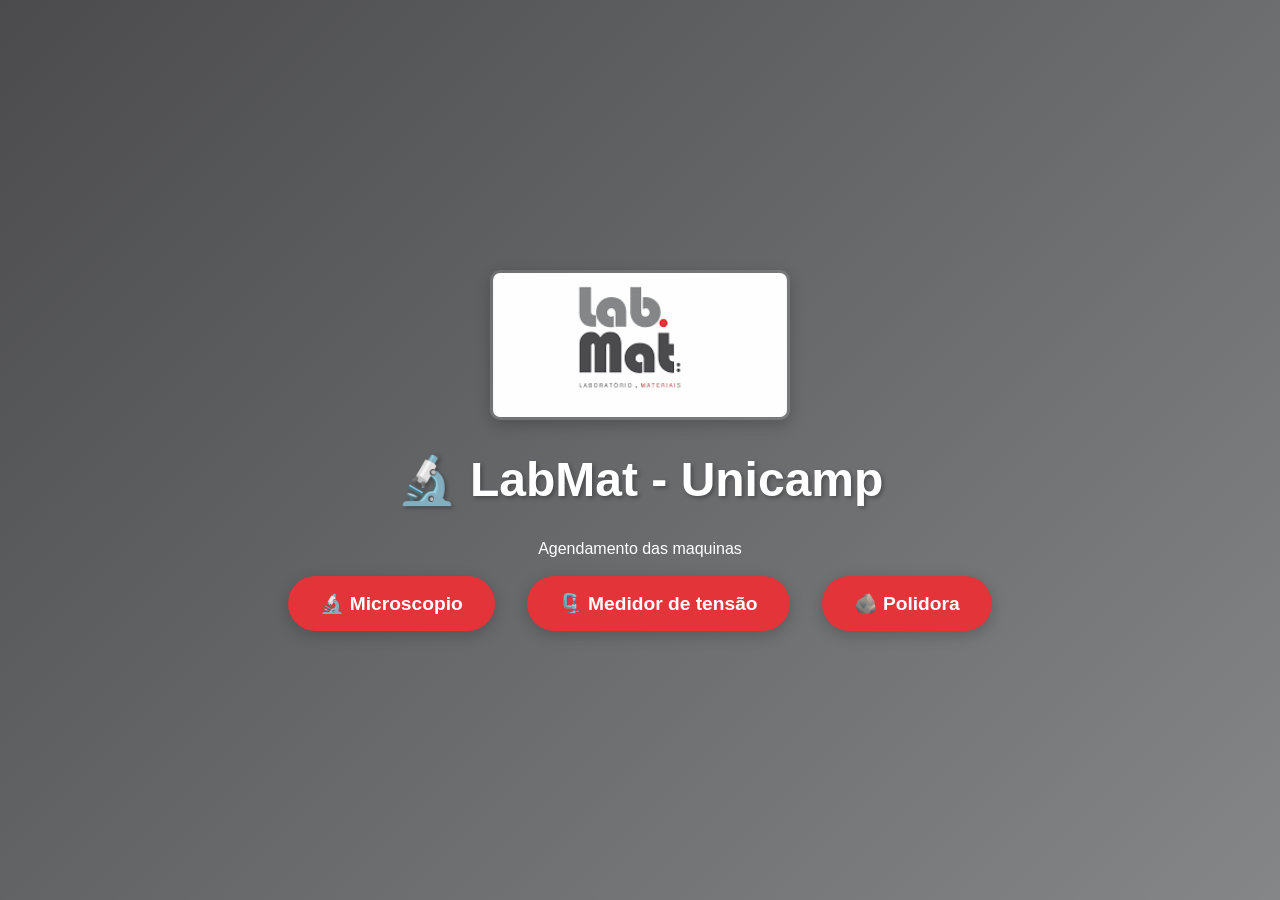
==== Agendamentos.html @ d1108b52 "Add files via upload" ====
<!DOCTYPE html>
<html lang="pt-BR">
<head>
    <meta charset="UTF-8">
    <meta name="viewport" content="width=device-width, initial-scale=1.0">
    <title>LabMat</title>
    <link rel="icon" type="image/png" href="LogoUnicamp.png">
    <link rel="stylesheet" href="style.css">
</head>
<body>
    <img src="LabMat.png" 
         alt="Logo LabMat" 
         class="hero-image">
    
    <h1>🔬 LabMat - Unicamp</h1>

    <p>
        Agendamento das maquinas
    </p><br>
    
    <div class="buttons-container">
        <a href="https://calendar.app.google/U7d15gsZuzAnmKX79" target="_blank" class="btn btn-primary">
            🔬 Microscopio
        </a>
        <a href="https://calendar.app.google/U7d15gsZuzAnmKX79" target="_blank" class="btn btn-primary">
            🗜️ Medidor de tensão
        </a>
        <a href="https://calendar.app.google/U7d15gsZuzAnmKX79" target="_blank" class="btn btn-primary">
            🪨 Polidora
        </a>
    </div>
</body>
</html>
---- style.css ----
* {
    margin: 0;
    padding: 0;
    box-sizing: border-box;
}

body {
    font-family: 'Arial', sans-serif;
    background: linear-gradient(135deg, #4B4B4D 0%, #848688 100%);
    min-height: 100vh;
    display: flex;
    flex-direction: column;
    justify-content: center;
    align-items: center;
    color: white;
}

/* Imagem RETANGULAR - SIMPLES */
.hero-image {
    width: 300px;
    height: 150px;
    border-radius: 10px;
    margin-bottom: 2rem;
    box-shadow: 0 5px 15px rgba(0,0,0,0.2);
    border: 3px solid rgba(255,255,255,0.1);
    object-fit: cover;
}

h1 {
    font-size: 3rem;
    margin-bottom: 2rem;
    text-align: center;
    text-shadow: 2px 2px 4px rgba(0,0,0,0.3);
}

.buttons-container {
    display: flex;
    gap: 2rem;
    flex-wrap: wrap;
    justify-content: center;
}

.btn {
    padding: 1rem 2rem;
    font-size: 1.2rem;
    font-weight: bold;
    border: none;
    border-radius: 50px;
    cursor: pointer;
    transition: all 0.3s ease;
    text-decoration: none;
    display: inline-block;
    text-align: center;
    box-shadow: 0 4px 15px rgba(0,0,0,0.2);
}

.btn-primary {
    background: #E33439;
    color: white;
}

.btn-primary:hover {
    background: #E1101A;
    transform: translateY(-3px);
    box-shadow: 0 6px 20px rgba(0,0,0,0.3);
}

.btn-secondary {
    background: #4ecdc4;
    color: white;
}

.btn-secondary:hover {
    background: #45b7aa;
    transform: translateY(-3px);
    box-shadow: 0 6px 20px rgba(0,0,0,0.3);
}

@media (max-width: 768px) {
    .hero-image {
        width: 500px;
        height: 250px;
    }
    
    h1 {
        font-size: 2rem;
    }
    
    .buttons-container {
        flex-direction: column;
        align-items: center;
    }
    
    .btn {
        width: 250px;
    }
}
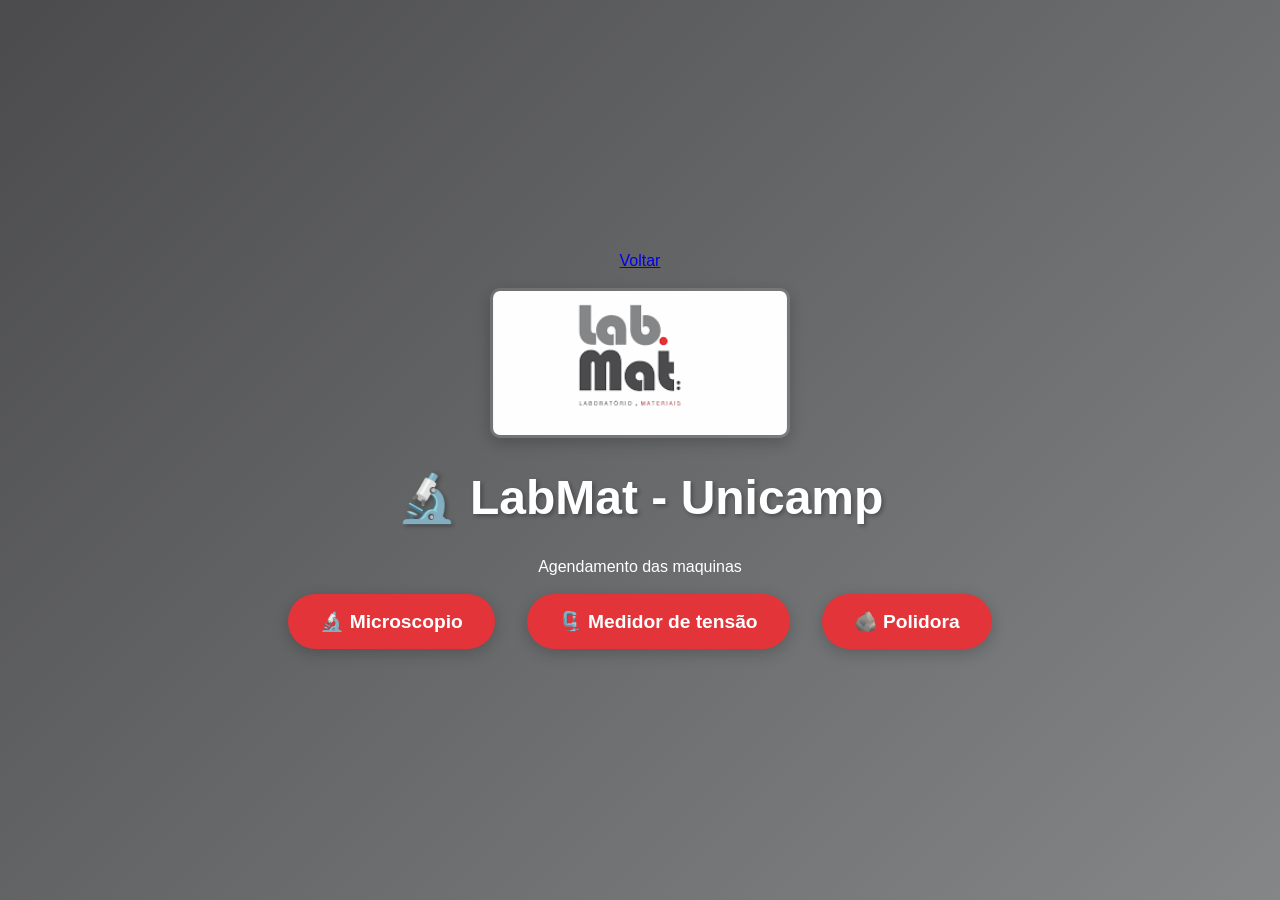
==== commit f5dac2dc: "Update Agendamentos.html Botão volta pagina anterior" ====
--- a/Agendamentos.html
+++ b/Agendamentos.html
@@ -8,6 +8,8 @@
     <link rel="stylesheet" href="style.css">
 </head>
 <body>
+    <a href="index.html" class="botao-voltar">Voltar</a><br>
+    
     <img src="LabMat.png" 
          alt="Logo LabMat" 
          class="hero-image">
@@ -30,4 +32,4 @@
         </a>
     </div>
 </body>
-</html>+</html>
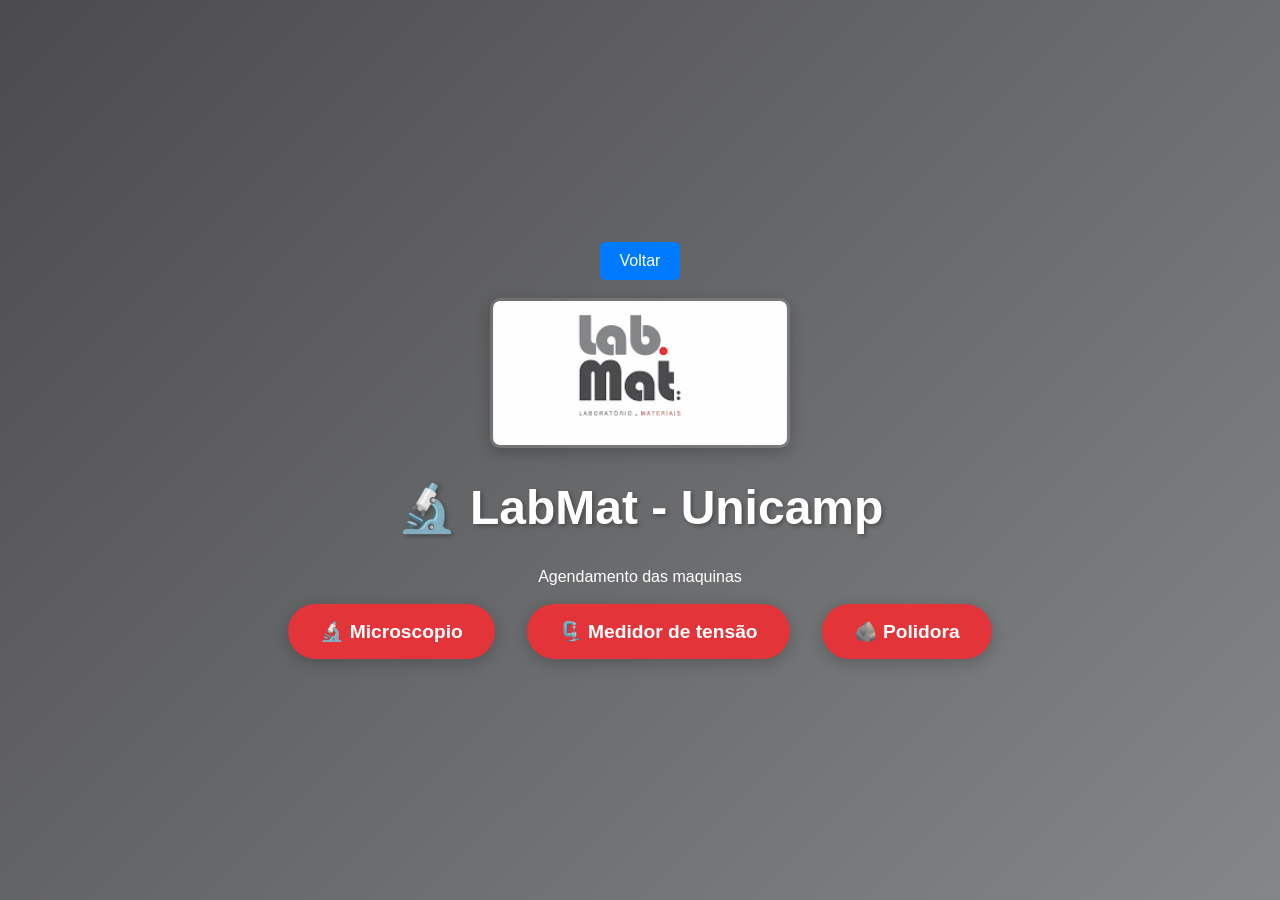
==== commit d74cee24: "Update Agendamentos.html" ====
--- a/Agendamentos.html
+++ b/Agendamentos.html
@@ -8,7 +8,8 @@
     <link rel="stylesheet" href="style.css">
 </head>
 <body>
-    <a href="index.html" class="botao-voltar">Voltar</a><br>
+    <a href="index.html" class="botao-voltar">Voltar</a>
+    <br>
     
     <img src="LabMat.png" 
          alt="Logo LabMat" 
--- a/style.css
+++ b/style.css
@@ -76,6 +76,21 @@
     box-shadow: 0 6px 20px rgba(0,0,0,0.3);
 }
 
+.botao-voltar {
+    display: inline-block;
+    padding: 10px 20px;
+    background-color: #007bff;
+    color: white;
+    text-decoration: none;
+    border-radius: 5px;
+    font-family: Arial, sans-serif;
+    transition: background-color 0.3s;
+}
+
+.botao-voltar:hover {
+    background-color: #0056b3;
+}
+
 @media (max-width: 768px) {
     .hero-image {
         width: 500px;
@@ -94,4 +109,4 @@
     .btn {
         width: 250px;
     }
-}+}
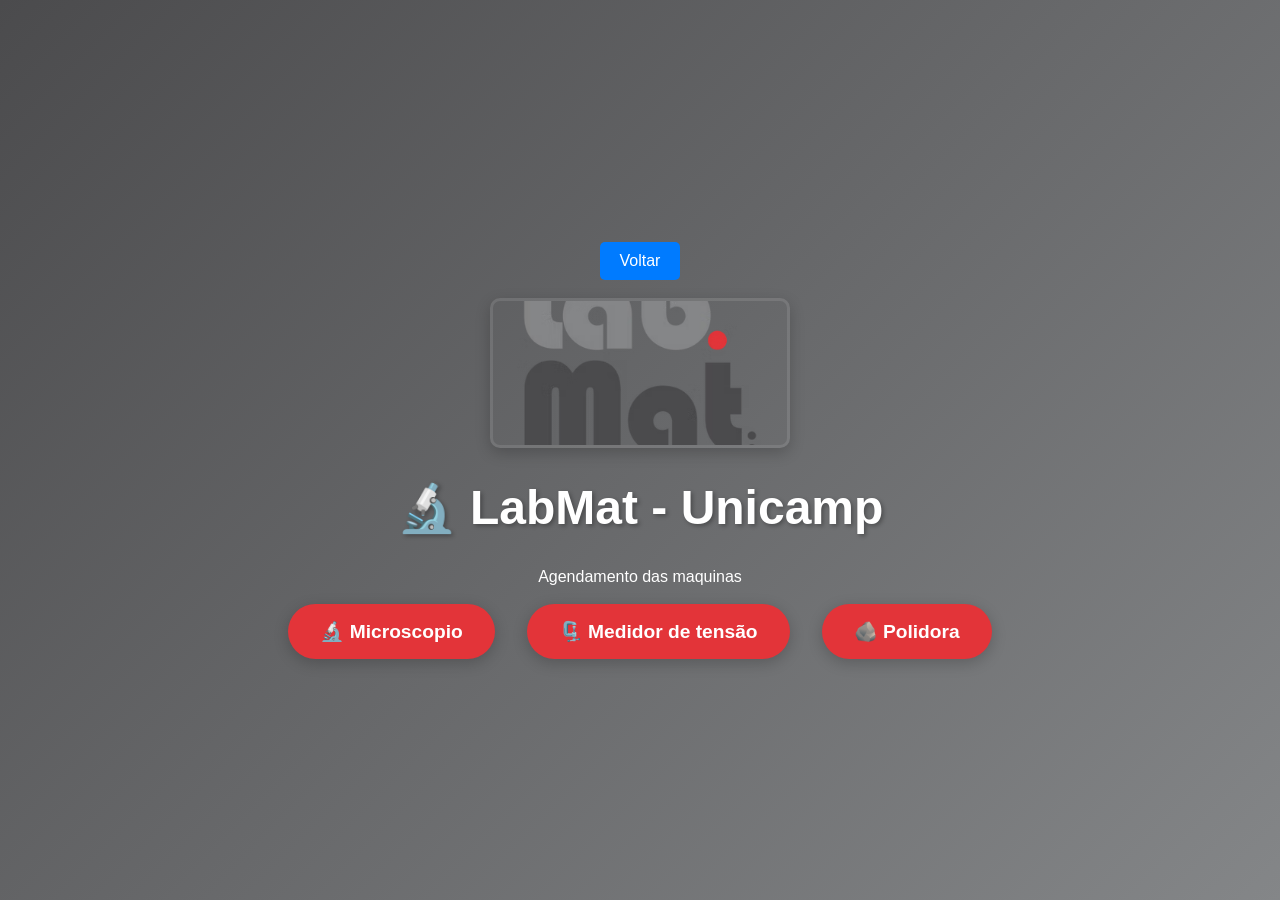
==== commit 351a43bf: "Update Agendamentos.html imagem melhor" ====
--- a/Agendamentos.html
+++ b/Agendamentos.html
@@ -10,8 +10,7 @@
 <body>
     <a href="index.html" class="botao-voltar">Voltar</a>
     <br>
-    
-    <img src="LabMat.png" 
+    <img src="LogoLabMat.png" 
          alt="Logo LabMat" 
          class="hero-image">
     
--- a/style.css
+++ b/style.css
@@ -109,4 +109,4 @@
     .btn {
         width: 250px;
     }
-}
+}
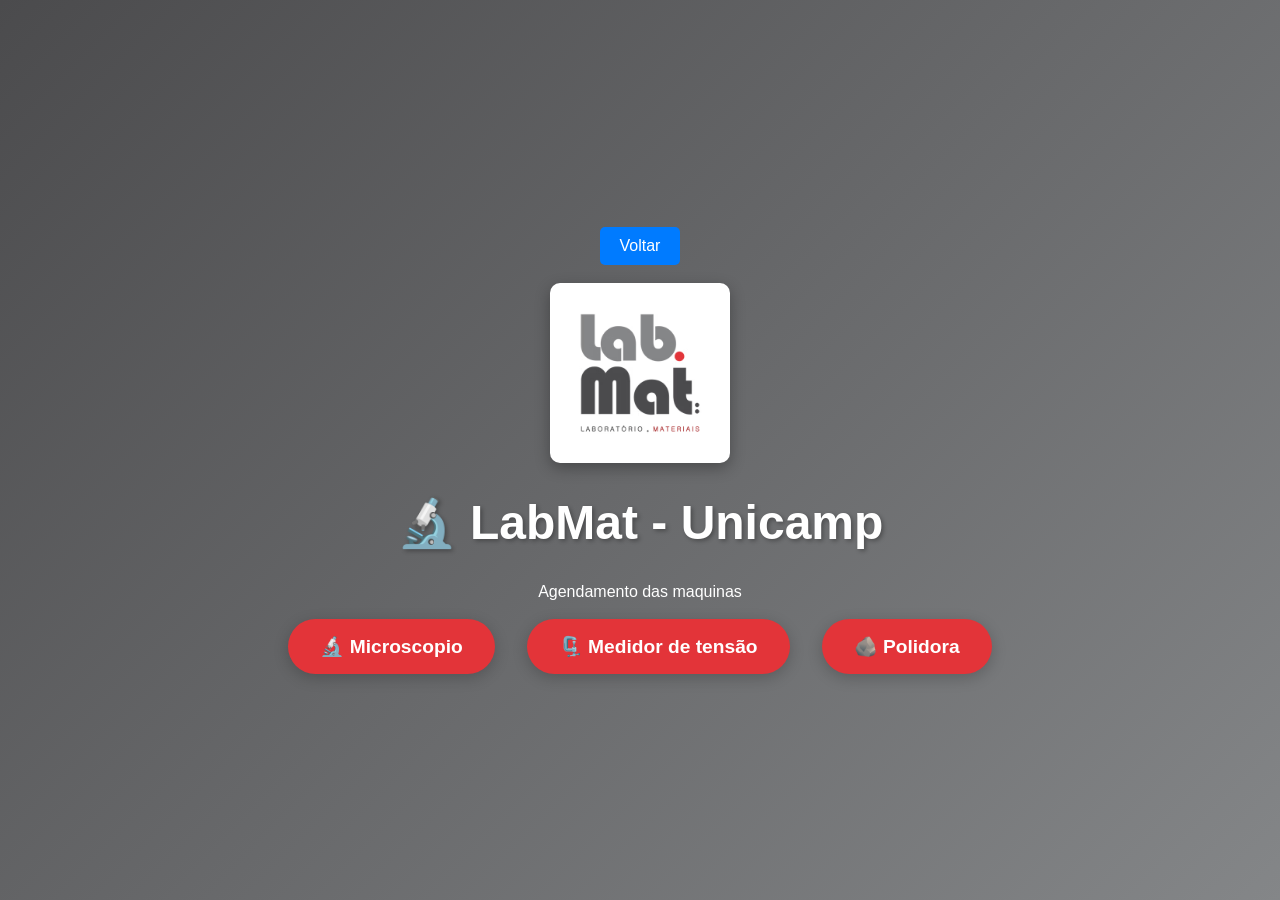
==== commit 0c9c4ca3: "Update Agendamentos.html Troca de links de agendamento, teste sistema da zcal" ====
--- a/Agendamentos.html
+++ b/Agendamentos.html
@@ -21,13 +21,13 @@
     </p><br>
     
     <div class="buttons-container">
-        <a href="https://calendar.app.google/U7d15gsZuzAnmKX79" target="_blank" class="btn btn-primary">
+        <a href="https://zcal.co/testelabmat/maquina-1" target="_blank" class="btn btn-primary">
             🔬 Microscopio
         </a>
-        <a href="https://calendar.app.google/U7d15gsZuzAnmKX79" target="_blank" class="btn btn-primary">
+        <a href="https://zcal.co/testelabmat/maquina-2" target="_blank" class="btn btn-primary">
             🗜️ Medidor de tensão
         </a>
-        <a href="https://calendar.app.google/U7d15gsZuzAnmKX79" target="_blank" class="btn btn-primary">
+        <a href="https://zcal.co/testelabmat/maquina-3" target="_blank" class="btn btn-primary">
             🪨 Polidora
         </a>
     </div>
--- a/style.css
+++ b/style.css
@@ -15,15 +15,17 @@
     color: white;
 }
 
-/* Imagem RETANGULAR - SIMPLES */
 .hero-image {
-    width: 300px;
-    height: 150px;
-    border-radius: 10px;
+    height: 180px; 
+    width: auto; 
+    max-width: 100%; 
+    object-fit: contain; 
     margin-bottom: 2rem;
-    box-shadow: 0 5px 15px rgba(0,0,0,0.2);
-    border: 3px solid rgba(255,255,255,0.1);
-    object-fit: cover;
+    
+    background-color: #ffffff; 
+    padding: 15px; 
+    border-radius: 10px; 
+    box-shadow: 0 5px 15px rgba(0,0,0,0.3); 
 }
 
 h1 {
@@ -109,4 +111,4 @@
     .btn {
         width: 250px;
     }
-}+}
